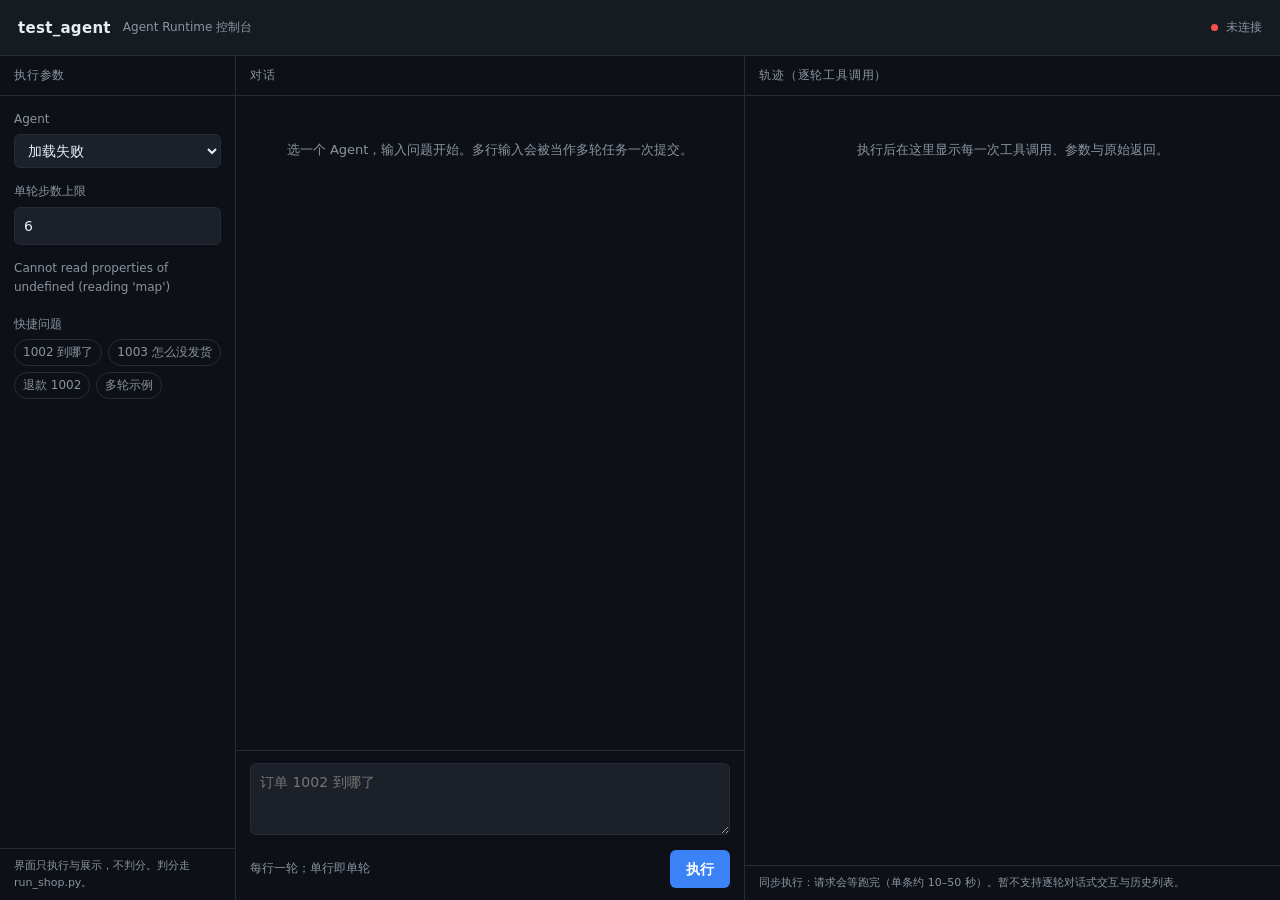
==== web/index.html @ e9e10734 "feat: 新增 Web UI（单页，挂 /ui，同源调用 4 个端点）" ====
<!doctype html>
<html lang="zh-CN">
<head>
<meta charset="utf-8">
<meta name="viewport" content="width=device-width, initial-scale=1">
<title>test_agent · Agent Runtime 控制台</title>
<style>
  :root {
    --bg: #0d1117;
    --panel: #161b22;
    --panel-2: #1c2129;
    --line: #262c36;
    --text: #e6edf3;
    --muted: #8b949e;
    --accent: #3b82f6;
    --ok: #3fb950;
    --err: #f85149;
    --warn: #d29922;
    --mono: ui-monospace, SFMono-Regular, "Cascadia Mono", Consolas, monospace;
  }
  * { box-sizing: border-box; }
  html, body { height: 100%; }
  body {
    margin: 0;
    background: var(--bg);
    color: var(--text);
    font: 14px/1.6 -apple-system, "Segoe UI", "Microsoft YaHei", system-ui, sans-serif;
  }
  header {
    height: 56px;
    display: flex;
    align-items: center;
    gap: 12px;
    padding: 0 18px;
    border-bottom: 1px solid var(--line);
    background: var(--panel);
  }
  header h1 { font-size: 15px; font-weight: 600; margin: 0; letter-spacing: .3px; }
  header .sub { color: var(--muted); font-size: 12px; }
  header .right { margin-left: auto; display: flex; align-items: center; gap: 8px; color: var(--muted); font-size: 12px; }
  .dot { width: 7px; height: 7px; border-radius: 50%; background: var(--muted); display: inline-block; }
  .dot.ok { background: var(--ok); }
  .dot.err { background: var(--err); }

  main {
    display: grid;
    grid-template-columns: 236px minmax(0, 1fr) minmax(0, 1.05fr);
    height: calc(100vh - 56px);
  }
  .panel { border-right: 1px solid var(--line); display: flex; flex-direction: column; min-height: 0; }
  .panel:last-child { border-right: none; }
  .panel-head {
    padding: 10px 14px; font-size: 12px; color: var(--muted);
    text-transform: uppercase; letter-spacing: .8px;
    border-bottom: 1px solid var(--line); flex: none;
  }
  .panel-body { padding: 14px; overflow: auto; flex: 1; min-height: 0; }

  label.field { display: block; margin-bottom: 14px; }
  label.field span { display: block; font-size: 12px; color: var(--muted); margin-bottom: 5px; }
  select, input[type=number], textarea {
    width: 100%; background: var(--panel-2); color: var(--text);
    border: 1px solid var(--line); border-radius: 6px; padding: 7px 9px;
    font: inherit; outline: none;
  }
  select:focus, input:focus, textarea:focus { border-color: var(--accent); }
  .hint { color: var(--muted); font-size: 12px; margin-top: 6px; }
  .chips { display: flex; flex-wrap: wrap; gap: 6px; margin-top: 4px; }
  .chip {
    font-size: 12px; padding: 4px 8px; border: 1px solid var(--line);
    border-radius: 999px; background: transparent; color: var(--muted);
    cursor: pointer; font-family: inherit;
  }
  .chip:hover { color: var(--text); border-color: var(--accent); }

  .composer { border-top: 1px solid var(--line); padding: 12px 14px; flex: none; }
  .composer textarea { min-height: 72px; resize: vertical; }
  .composer-row { display: flex; align-items: center; gap: 10px; margin-top: 8px; }
  .composer-row .hint { margin: 0; flex: 1; }
  button.primary {
    background: var(--accent); color: #fff; border: 0; border-radius: 6px;
    padding: 8px 16px; font: inherit; font-weight: 600; cursor: pointer;
  }
  button.primary:disabled { opacity: .5; cursor: default; }

  .msg { margin-bottom: 16px; }
  .msg .who { font-size: 12px; color: var(--muted); margin-bottom: 5px; }
  .bubble {
    background: var(--panel-2); border: 1px solid var(--line);
    border-radius: 8px; padding: 10px 12px; white-space: pre-wrap; word-break: break-word;
  }
  .bubble.user { background: #17233a; border-color: #21375c; }
  .bubble.error { border-color: var(--err); color: #ffb4ae; }

  .run-head { display: flex; flex-wrap: wrap; gap: 8px; align-items: center; margin-bottom: 12px; }
  .badge {
    font-size: 12px; padding: 2px 8px; border-radius: 999px;
    border: 1px solid var(--line); color: var(--muted); font-family: var(--mono);
  }
  .badge.ok { color: var(--ok); border-color: #1f4d2b; background: #10251a; }
  .badge.err { color: var(--err); border-color: #5c1d1d; background: #2a1315; }
  .badge.warn { color: var(--warn); border-color: #4d3a12; background: #241c0c; }
  .runid { font-family: var(--mono); font-size: 12px; color: var(--muted); cursor: pointer; }
  .runid:hover { color: var(--accent); }

  .turn { border: 1px solid var(--line); border-radius: 8px; margin-bottom: 12px; overflow: hidden; }
  .turn-head {
    padding: 8px 12px; background: var(--panel-2); border-bottom: 1px solid var(--line);
    font-size: 12px; color: var(--muted); display: flex; gap: 10px; align-items: baseline;
  }
  .turn-head b { color: var(--text); font-weight: 600; }
  .turn-head .say { color: var(--muted); overflow: hidden; text-overflow: ellipsis; white-space: nowrap; }

  .call { border-top: 1px solid var(--line); }
  .call:first-child { border-top: none; }
  .call-head {
    display: flex; align-items: center; gap: 8px; padding: 8px 12px;
    cursor: pointer; font-family: var(--mono); font-size: 12px;
  }
  .call-head:hover { background: #131820; }
  .call-head .idx { color: var(--muted); }
  .call-head .name { color: var(--text); font-weight: 600; }
  .call-head .args { color: var(--muted); flex: 1; overflow: hidden; text-overflow: ellipsis; white-space: nowrap; }
  .call-head .caret { color: var(--muted); font-size: 10px; transition: transform .15s; }
  .call.open .caret { transform: rotate(90deg); }
  .call-body { display: none; padding: 0 12px 10px; }
  .call.open .call-body { display: block; }
  .call-body pre {
    margin: 0; background: #0b0f14; border: 1px solid var(--line); border-radius: 6px;
    padding: 9px 10px; font-family: var(--mono); font-size: 12px; line-height: 1.5;
    white-space: pre-wrap; word-break: break-word; color: #c9d1d9; max-height: 260px; overflow: auto;
  }
  .empty { color: var(--muted); font-size: 13px; text-align: center; padding: 30px 10px; }
  .spinner {
    width: 14px; height: 14px; border: 2px solid var(--line);
    border-top-color: var(--accent); border-radius: 50%;
    animation: spin .8s linear infinite; display: inline-block;
  }
  @keyframes spin { to { transform: rotate(360deg); } }
  footer.note {
    border-top: 1px solid var(--line); padding: 8px 14px;
    color: var(--muted); font-size: 11px; flex: none;
  }
  @media (max-width: 1100px) {
    main { grid-template-columns: 1fr; height: auto; }
    .panel { border-right: none; border-bottom: 1px solid var(--line); max-height: none; }
    .panel-body { overflow: visible; }
  }
</style>
</head>
<body>
<header>
  <h1>test_agent</h1>
  <span class="sub">Agent Runtime 控制台</span>
  <div class="right">
    <span class="dot" id="healthDot"></span>
    <span id="healthText">连接中</span>
  </div>
</header>

<main>
  <aside class="panel">
    <div class="panel-head">执行参数</div>
    <div class="panel-body">
      <label class="field">
        <span>Agent</span>
        <select id="agent"><option>加载中</option></select>
      </label>
      <label class="field">
        <span>单轮步数上限</span>
        <input id="steps" type="number" min="1" max="20" value="6">
      </label>
      <div class="hint" id="alias"></div>
      <div class="hint" style="margin-top:18px">快捷问题</div>
      <div class="chips" id="chips"></div>
    </div>
    <footer class="note">
      界面只执行与展示，不判分。判分走 run_shop.py。
    </footer>
  </aside>

  <section class="panel">
    <div class="panel-head">对话</div>
    <div class="panel-body" id="chat">
      <div class="empty">选一个 Agent，输入问题开始。多行输入会被当作多轮任务一次提交。</div>
    </div>
    <div class="composer">
      <textarea id="q" placeholder="订单 1002 到哪了"></textarea>
      <div class="composer-row">
        <span class="hint">每行一轮；单行即单轮</span>
        <button class="primary" id="send">执行</button>
      </div>
    </div>
  </section>

  <section class="panel">
    <div class="panel-head">轨迹（逐轮工具调用）</div>
    <div class="panel-body" id="trace">
      <div class="empty">执行后在这里显示每一次工具调用、参数与原始返回。</div>
    </div>
    <footer class="note">
      同步执行：请求会等跑完（单条约 10–50 秒）。暂不支持逐轮对话式交互与历史列表。
    </footer>
  </section>
</main>

<script>
(function () {
  "use strict";

  var $ = function (sel) { return document.querySelector(sel); };
  var el = {
    agent: $("#agent"),
    steps: $("#steps"),
    alias: $("#alias"),
    chips: $("#chips"),
    chat: $("#chat"),
    trace: $("#trace"),
    q: $("#q"),
    send: $("#send"),
    dot: $("#healthDot"),
    health: $("#healthText")
  };

  var SAMPLES = [
    { label: "1002 到哪了", text: "订单 1002 到哪了" },
    { label: "1003 怎么没发货", text: "订单 1003 怎么还没发货" },
    { label: "退款 1002", text: "订单 1002 我不想要了，帮我退款" },
    { label: "多轮示例", text: "1001 到哪了\n那算了吧，帮我退了" }
  ];

  function esc(s) {
    return String(s == null ? "" : s)
      .replace(/&/g, "&amp;").replace(/</g, "&lt;").replace(/>/g, "&gt;")
      .replace(/"/g, "&quot;").replace(/'/g, "&#39;");
  }

  // 极简渲染：只处理粗体、行内代码、换行。不引第三方库，避免离线失效。
  function mdLite(s) {
    var out = esc(s);
    out = out.replace(/\*\*([^*]+)\*\*/g, "<b>$1</b>");
    out = out.replace(/`([^`]+)`/g, '<code style="font-family:var(--mono);background:#0b0f14;padding:1px 4px;border-radius:3px">$1</code>');
    return out;
  }

  function fmtMs(ms) {
    if (ms == null) return "-";
    return ms >= 1000 ? (ms / 1000).toFixed(1) + "s" : ms + "ms";
  }

  async function api(path, opts) {
    var res = await fetch(path, opts);
    var text = await res.text();
    var data = null;
    if (text) { try { data = JSON.parse(text); } catch (e) { data = text; } }
    if (!res.ok) {
      var d = data && data.detail != null ? data.detail : data;
      if (typeof d !== "string") d = JSON.stringify(d);
      throw new Error(d || ("HTTP " + res.status));
    }
    return data;
  }

  async function boot() {
    try {
      var h = await api("/health");
      el.dot.className = "dot ok";
      el.health.textContent = "已连接 · " + h.agents + " 个 Agent";
    } catch (e) {
      el.dot.className = "dot err";
      el.health.textContent = "未连接";
    }

    try {
      var data = await api("/agents");
      el.agent.innerHTML = data.agents.map(function (a) {
        return '<option value="' + esc(a.name) + '"' + (a.default ? " selected" : "") + ">" +
          esc(a.name) + (a.default ? "（默认）" : "") + "</option>";
      }).join("");
      el.alias.textContent = Object.keys(data.aliases).map(function (k) {
        return k + " → " + data.aliases[k];
      }).join("　");
    } catch (e) {
      el.agent.innerHTML = "<option>加载失败</option>";
      el.alias.textContent = e.message;
    }

    el.chips.innerHTML = SAMPLES.map(function (s, i) {
      return '<button class="chip" data-i="' + i + '">' + esc(s.label) + "</button>";
    }).join("");
    el.chips.addEventListener("click", function (ev) {
      var b = ev.target.closest(".chip");
      if (!b) return;
      el.q.value = SAMPLES[Number(b.dataset.i)].text;
      el.q.focus();
    });
  }

  function addChat(who, text, cls) {
    var first = el.chat.querySelector(".empty");
    if (first) first.remove();
    var wrap = document.createElement("div");
    wrap.className = "msg";
    wrap.innerHTML = '<div class="who">' + esc(who) + '</div>' +
      '<div class="bubble ' + (cls || "") + '">' + mdLite(text) + "</div>";
    el.chat.appendChild(wrap);
    el.chat.scrollTop = el.chat.scrollHeight;
  }

  function setBusy(busy) {
    el.send.disabled = busy;
    el.send.textContent = busy ? "执行中" : "执行";
  }

  function renderTrace(summary, full) {
    var turns = (full && full.turns) || [];
    var calls = 0;
    turns.forEach(function (t) { calls += (t.calls || []).length; });

    var html = '<div class="run-head">' +
      '<span class="badge ' + (full.status === "ok" ? "ok" : "err") + '">' + esc(full.status) + "</span>" +
      '<span class="badge">' + esc(full.agent) + "</span>" +
      '<span class="badge">' + turns.length + " 轮 · " + calls + " 次调用</span>" +
      '<span class="badge">' + fmtMs(full.elapsed_ms) + "</span>" +
      '<span class="runid" id="runid" title="点击复制">' + esc(full.task_id) + "</span>" +
      "</div>";

    turns.forEach(function (t, ti) {
      html += '<div class="turn">' +
        '<div class="turn-head"><b>第 ' + (ti + 1) + " 轮</b>" +
        '<span class="say">' + esc(t.user_input) + "</span></div>";
      (t.calls || []).forEach(function (c, ci) {
        var flag = c.ok === false
          ? '<span class="badge err">FAIL</span>'
          : '<span class="badge ok">OK</span>';
        html += '<div class="call">' +
          '<div class="call-head">' +
          '<span class="idx">' + (ci + 1) + ".</span>" +
          '<span class="name">' + esc(c.name) + "</span>" +
          '<span class="args">' + esc(JSON.stringify(c.args)) + "</span>" +
          flag +
          '<span class="caret">&#9654;</span>' +
          "</div>" +
          '<div class="call-body"><pre>' + esc(c.output || "(无返回)") + "</pre></div>" +
          "</div>";
      });
      if (!(t.calls || []).length) {
        html += '<div class="call"><div class="call-head"><span class="idx">-</span>' +
          '<span class="args">本轮没有工具调用</span></div></div>';
      }
      html += "</div>";
    });

    if (full.error) {
      html += '<div class="bubble error">' + esc(full.error) + "</div>";
    }

    el.trace.innerHTML = html;
    el.trace.querySelectorAll(".call-head").forEach(function (h) {
      h.addEventListener("click", function () { h.parentElement.classList.toggle("open"); });
    });
    var rid = $("#runid");
    if (rid) {
      rid.addEventListener("click", function () {
        navigator.clipboard && navigator.clipboard.writeText(full.task_id);
        rid.textContent = "已复制 " + full.task_id;
        setTimeout(function () { rid.textContent = full.task_id; }, 1200);
      });
    }
  }

  async function run() {
    var raw = el.q.value.trim();
    if (!raw) { el.q.focus(); return; }
    var lines = raw.split("\n").map(function (s) { return s.trim(); }).filter(Boolean);
    var multi = lines.length > 1;

    (multi ? lines : [raw]).forEach(function (t) { addChat("用户", t, "user"); });
    el.q.value = "";
    setBusy(true);

    var payload = { agent: el.agent.value, max_steps: Number(el.steps.value) || 6 };
    if (multi) payload.turns = lines; else payload.question = raw;

    try {
      var summary = await api("/runs", {
        method: "POST",
        headers: { "Content-Type": "application/json" },
        body: JSON.stringify(payload)
      });
      // 摘要不含工具 output，回读一次拿完整轨迹再渲染
      var full = await api("/runs/" + encodeURIComponent(summary.run_id));
      renderTrace(summary, full);
      var last = full.turns[full.turns.length - 1];
      addChat(full.agent, (last && last.answer) || "(空回答)");
    } catch (e) {
      addChat("错误", e.message, "error");
      el.trace.innerHTML = '<div class="empty">本次没有产生轨迹：' + esc(e.message) + "</div>";
    } finally {
      setBusy(false);
    }
  }

  el.send.addEventListener("click", run);
  el.q.addEventListener("keydown", function (ev) {
    if (ev.key === "Enter" && (ev.ctrlKey || ev.metaKey)) { ev.preventDefault(); run(); }
  });

  boot();
})();
</script>
</body>
</html>
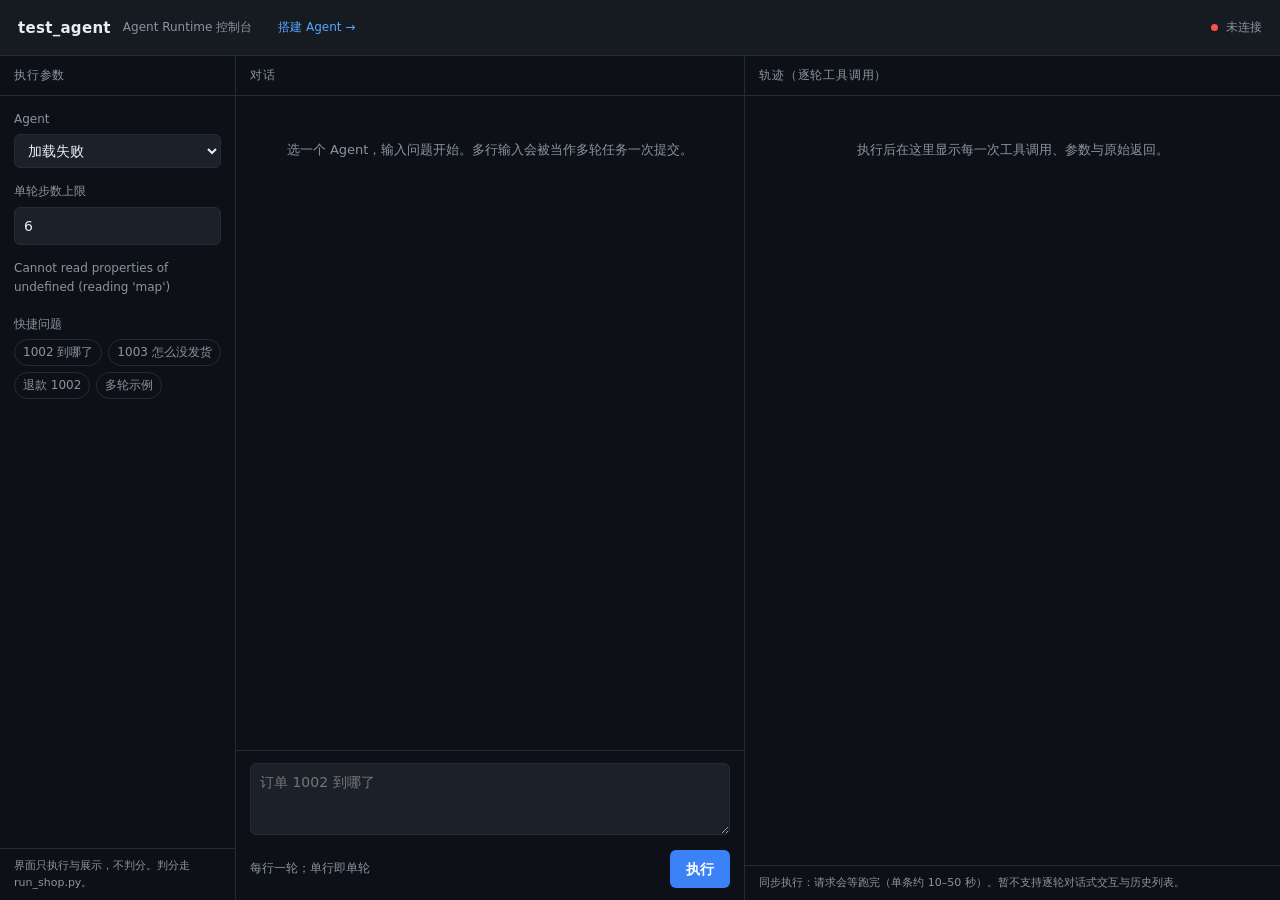
==== commit 5d051aab: "feat(builder): 零依赖拖拽画布，产出可直接保存运行的 Workflow JSON；工具必填参数在保存前校验" ====
--- a/web/index.html
+++ b/web/index.html
@@ -152,6 +152,7 @@
 <header>
   <h1>test_agent</h1>
   <span class="sub">Agent Runtime 控制台</span>
+  <a href="/ui/builder/" style="margin-left:14px;color:#58a6ff;text-decoration:none;font-size:12px">搭建 Agent →</a>
   <div class="right">
     <span class="dot" id="healthDot"></span>
     <span id="healthText">连接中</span>
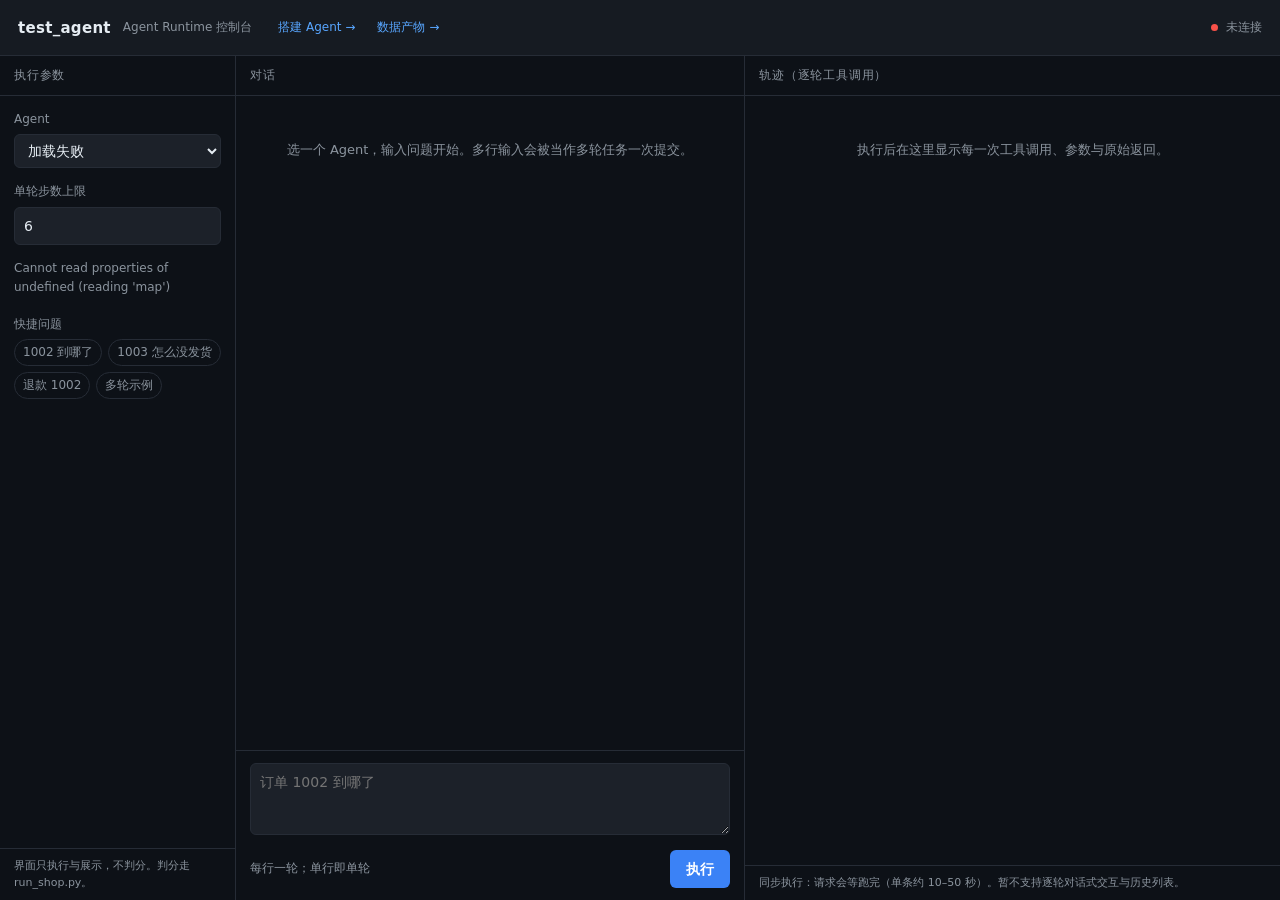
==== commit a4e2ba05: "数据产物页：经验库预览 + 训练/评估集下载 + 质量报告 - GET /memory: 经验列表与失败类型分布 - GET /memory/preview: 复用 render_for_task，返" ====
--- a/web/index.html
+++ b/web/index.html
@@ -153,6 +153,7 @@
   <h1>test_agent</h1>
   <span class="sub">Agent Runtime 控制台</span>
   <a href="/ui/builder/" style="margin-left:14px;color:#58a6ff;text-decoration:none;font-size:12px">搭建 Agent →</a>
+  <a href="/ui/data/" style="margin-left:10px;color:#58a6ff;text-decoration:none;font-size:12px">数据产物 →</a>
   <div class="right">
     <span class="dot" id="healthDot"></span>
     <span id="healthText">连接中</span>
